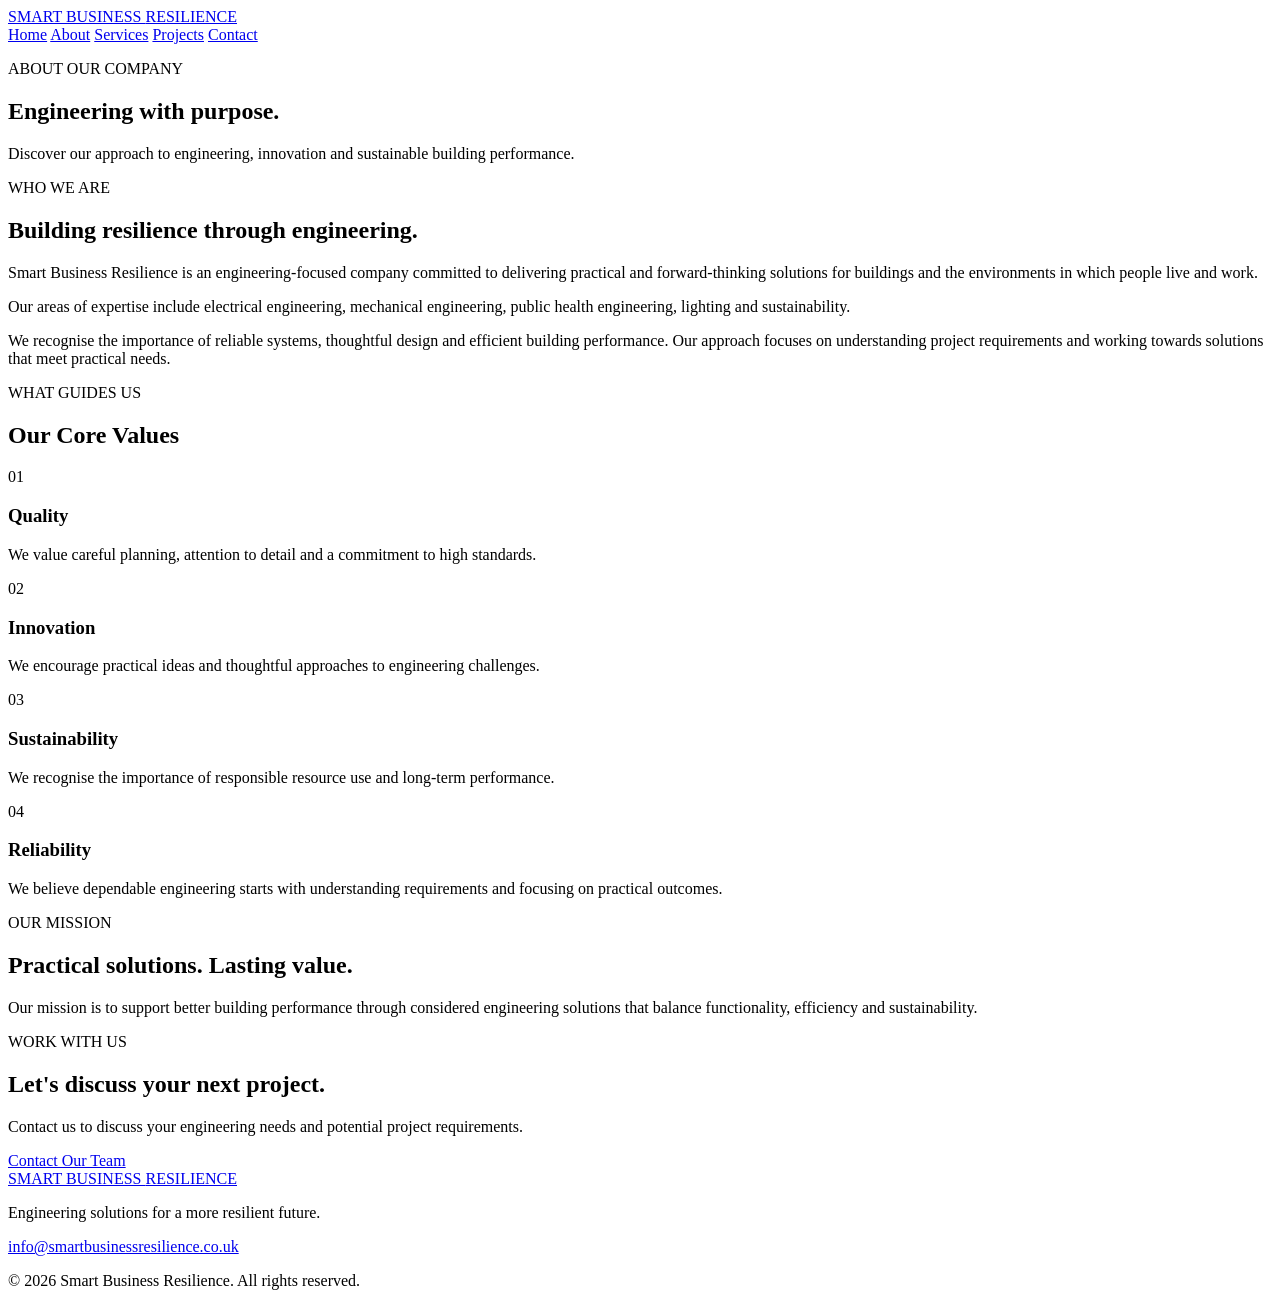
==== about.html @ 9f5261fa "Create about.html" ====
<!DOCTYPE html>
<html lang="en">
<head>
    <meta charset="UTF-8">
    <meta name="viewport" content="width=device-width, initial-scale=1.0">

    <title>About Us | Smart Business Resilience</title>

    <meta name="description" content="Learn about Smart Business Resilience and our commitment to dependable, sustainable engineering solutions.">

    <link rel="stylesheet" href="styles.css">
</head>

<body>

    <header class="header">

        <a href="index.html" class="logo">
            SMART BUSINESS
            <span>RESILIENCE</span>
        </a>

        <nav class="navigation">
            <a href="index.html">Home</a>
            <a href="about.html" class="active">About</a>
            <a href="services.html">Services</a>
            <a href="projects.html">Projects</a>
            <a href="contact.html">Contact</a>
        </nav>

    </header>

    <main>

        <section class="page-hero">

            <p class="eyebrow">ABOUT OUR COMPANY</p>

            <h1>Engineering with purpose.</h1>

            <p>
                Discover our approach to engineering, innovation
                and sustainable building performance.
            </p>

        </section>

        <section class="section about-intro">

            <p class="eyebrow">WHO WE ARE</p>

            <h2>Building resilience through engineering.</h2>

            <p>
                Smart Business Resilience is an engineering-focused
                company committed to delivering practical and
                forward-thinking solutions for buildings and the
                environments in which people live and work.
            </p>

            <p>
                Our areas of expertise include electrical engineering,
                mechanical engineering, public health engineering,
                lighting and sustainability.
            </p>

            <p>
                We recognise the importance of reliable systems,
                thoughtful design and efficient building performance.
                Our approach focuses on understanding project
                requirements and working towards solutions that
                meet practical needs.
            </p>

        </section>

        <section class="section values-section">

            <p class="eyebrow">WHAT GUIDES US</p>

            <h2>Our Core Values</h2>

            <div class="service-grid">

                <article class="service-card">

                    <span class="service-number">01</span>

                    <h3>Quality</h3>

                    <p>
                        We value careful planning, attention to detail
                        and a commitment to high standards.
                    </p>

                </article>

                <article class="service-card">

                    <span class="service-number">02</span>

                    <h3>Innovation</h3>

                    <p>
                        We encourage practical ideas and thoughtful
                        approaches to engineering challenges.
                    </p>

                </article>

                <article class="service-card">

                    <span class="service-number">03</span>

                    <h3>Sustainability</h3>

                    <p>
                        We recognise the importance of responsible
                        resource use and long-term performance.
                    </p>

                </article>

                <article class="service-card">

                    <span class="service-number">04</span>

                    <h3>Reliability</h3>

                    <p>
                        We believe dependable engineering starts
                        with understanding requirements and
                        focusing on practical outcomes.
                    </p>

                </article>

            </div>

        </section>

        <section class="feature section">

            <div>

                <p class="eyebrow">OUR MISSION</p>

                <h2>Practical solutions. Lasting value.</h2>

            </div>

            <p>
                Our mission is to support better building performance
                through considered engineering solutions that balance
                functionality, efficiency and sustainability.
            </p>

        </section>

        <section class="cta section">

            <p class="eyebrow">WORK WITH US</p>

            <h2>Let's discuss your next project.</h2>

            <p>
                Contact us to discuss your engineering needs
                and potential project requirements.
            </p>

            <a href="contact.html" class="button button-light">
                Contact Our Team
            </a>

        </section>

    </main>

    <footer class="footer">

        <a href="index.html" class="logo">
            SMART BUSINESS
            <span>RESILIENCE</span>
        </a>

        <p>
            Engineering solutions for a more resilient future.
        </p>

        <a href="mailto:info@smartbusinessresilience.co.uk">
            info@smartbusinessresilience.co.uk
        </a>

        <p class="copyright">
            &copy; <span id="year">2026</span>
            Smart Business Resilience. All rights reserved.
        </p>

    </footer>

    <script src="main.js"></script>

</body>
          </html>
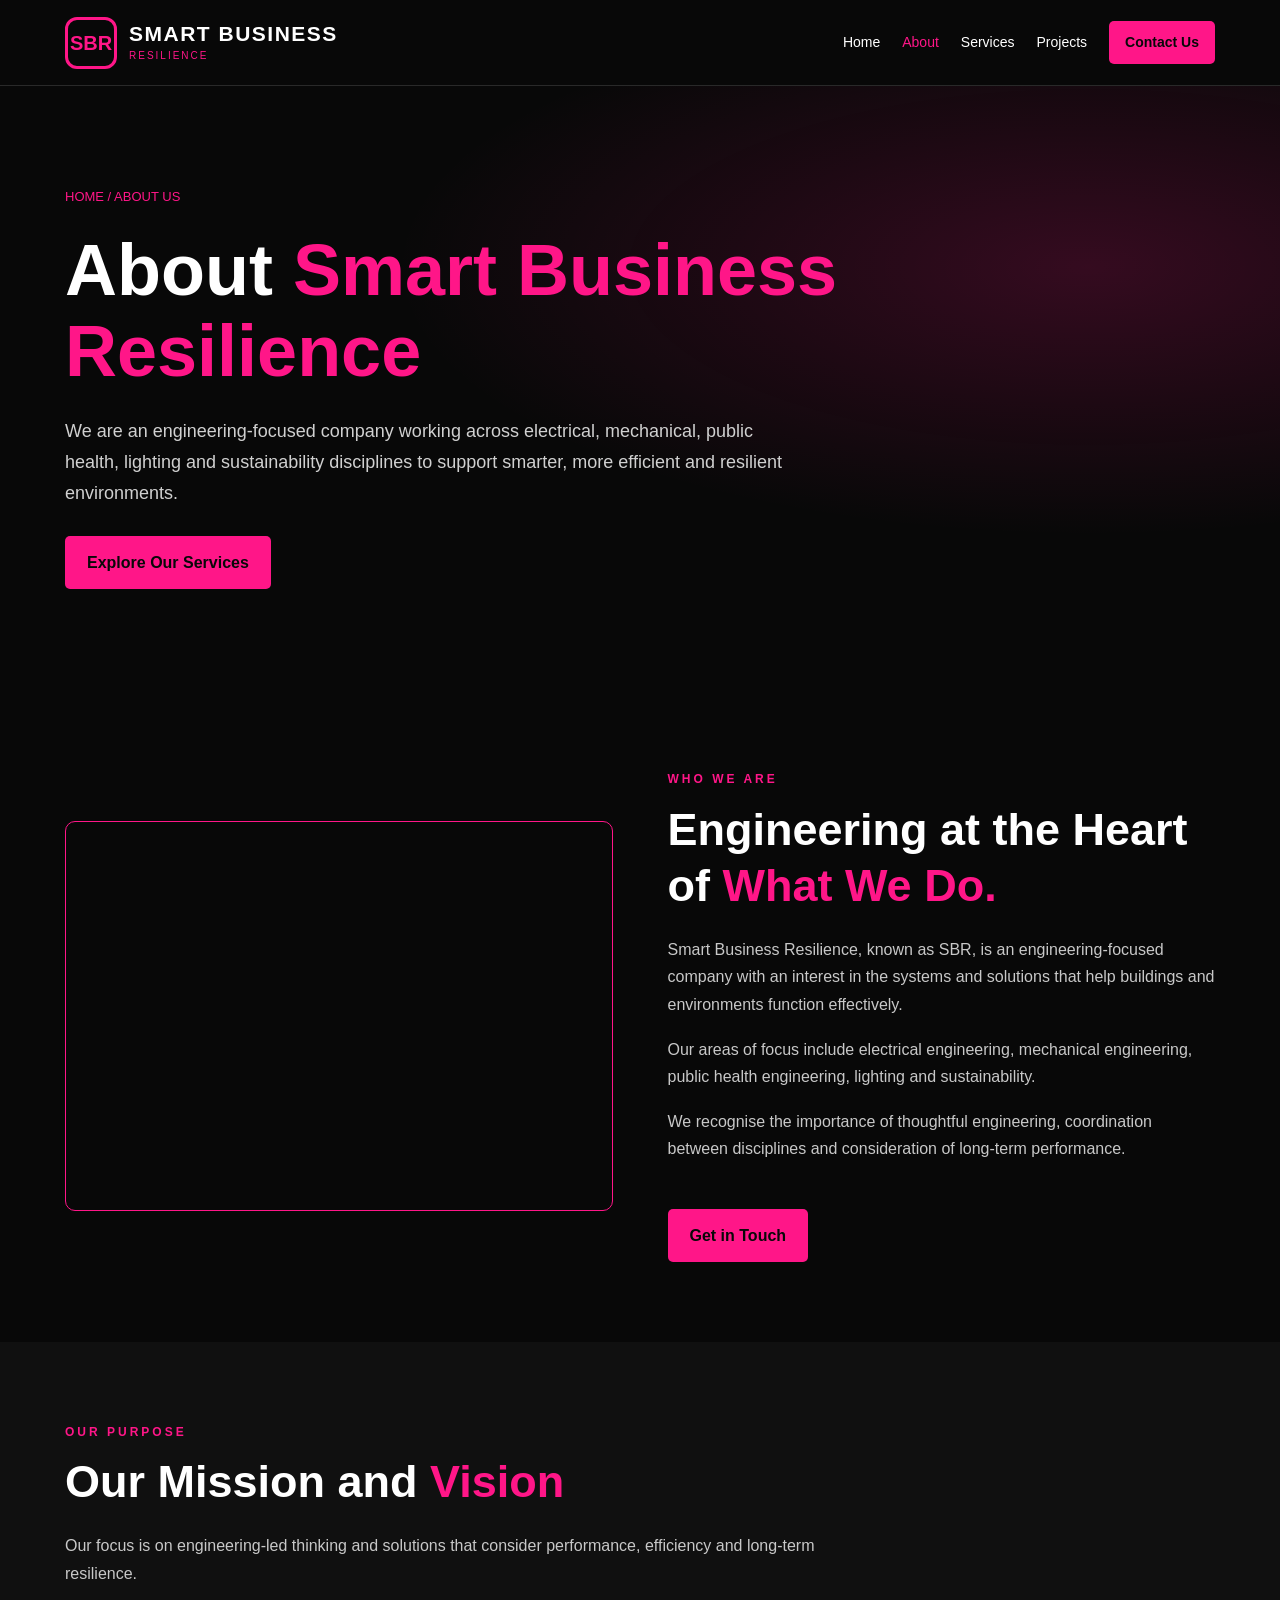
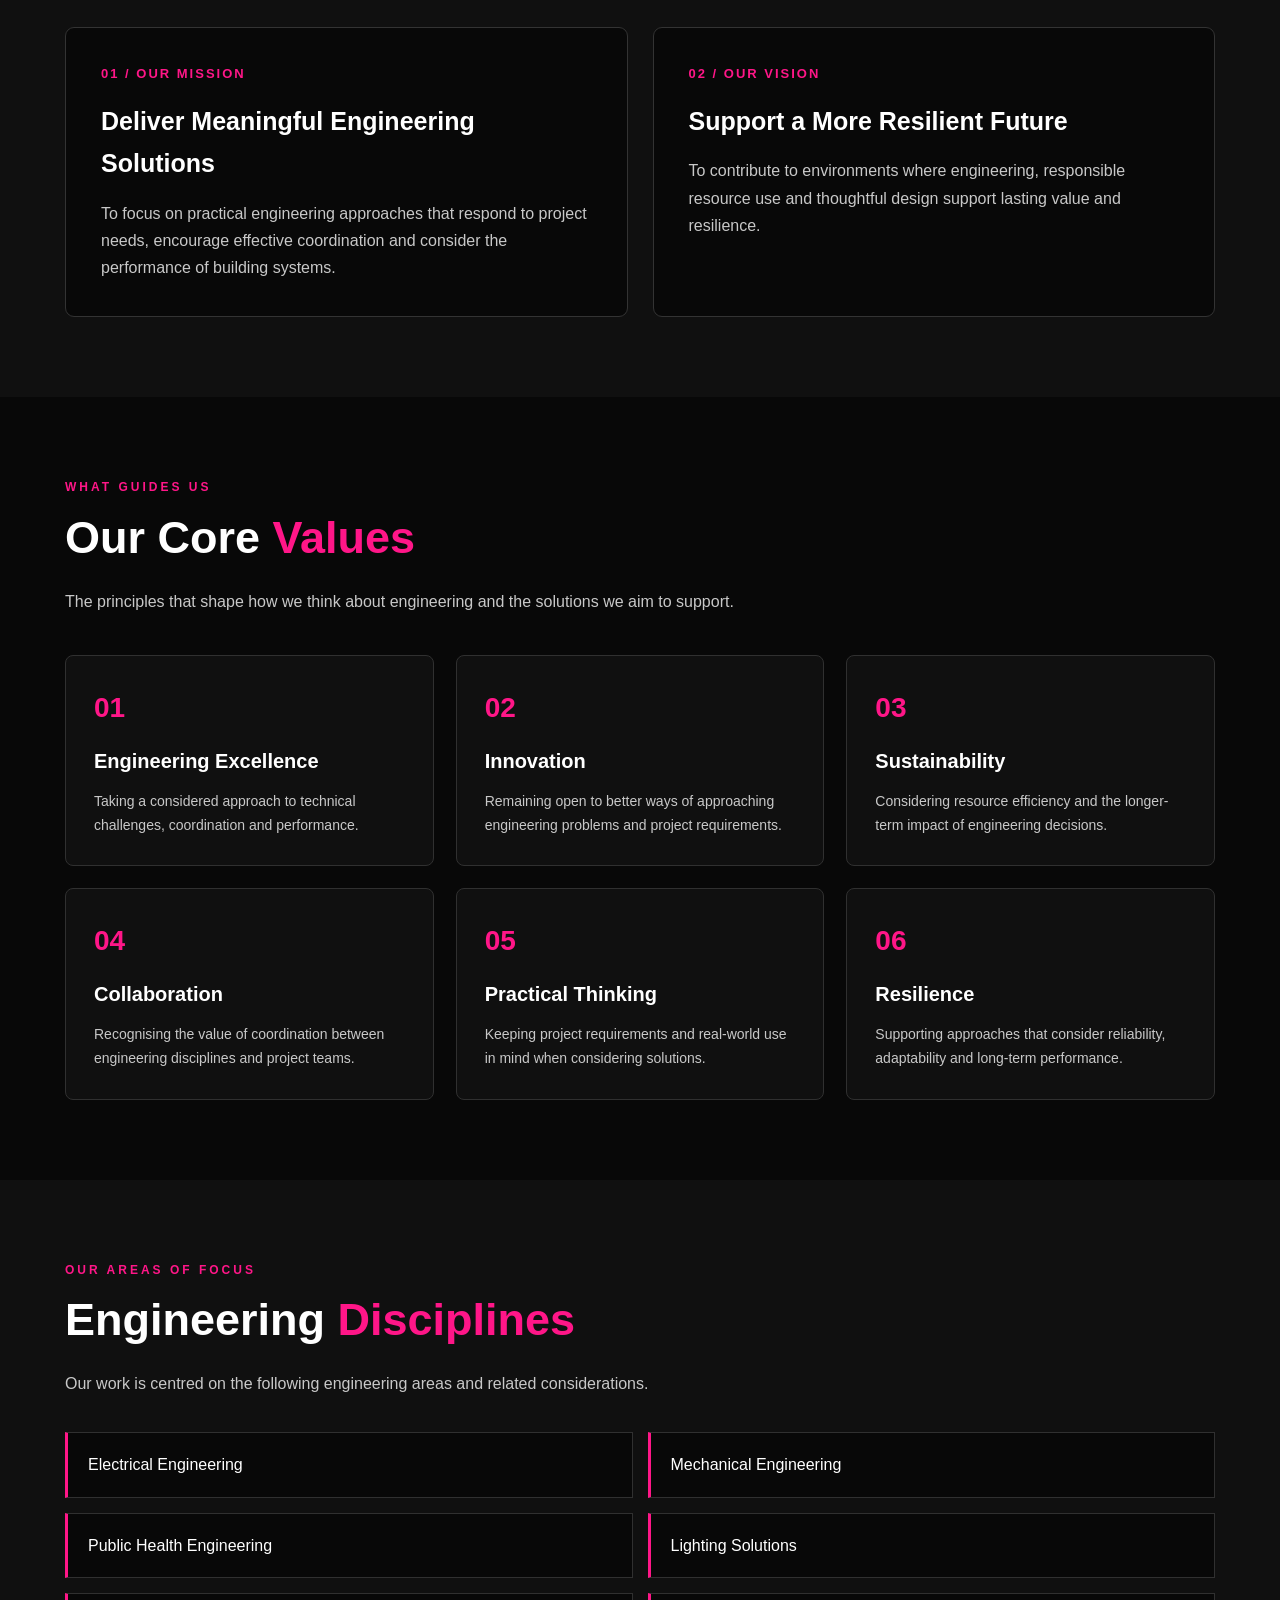
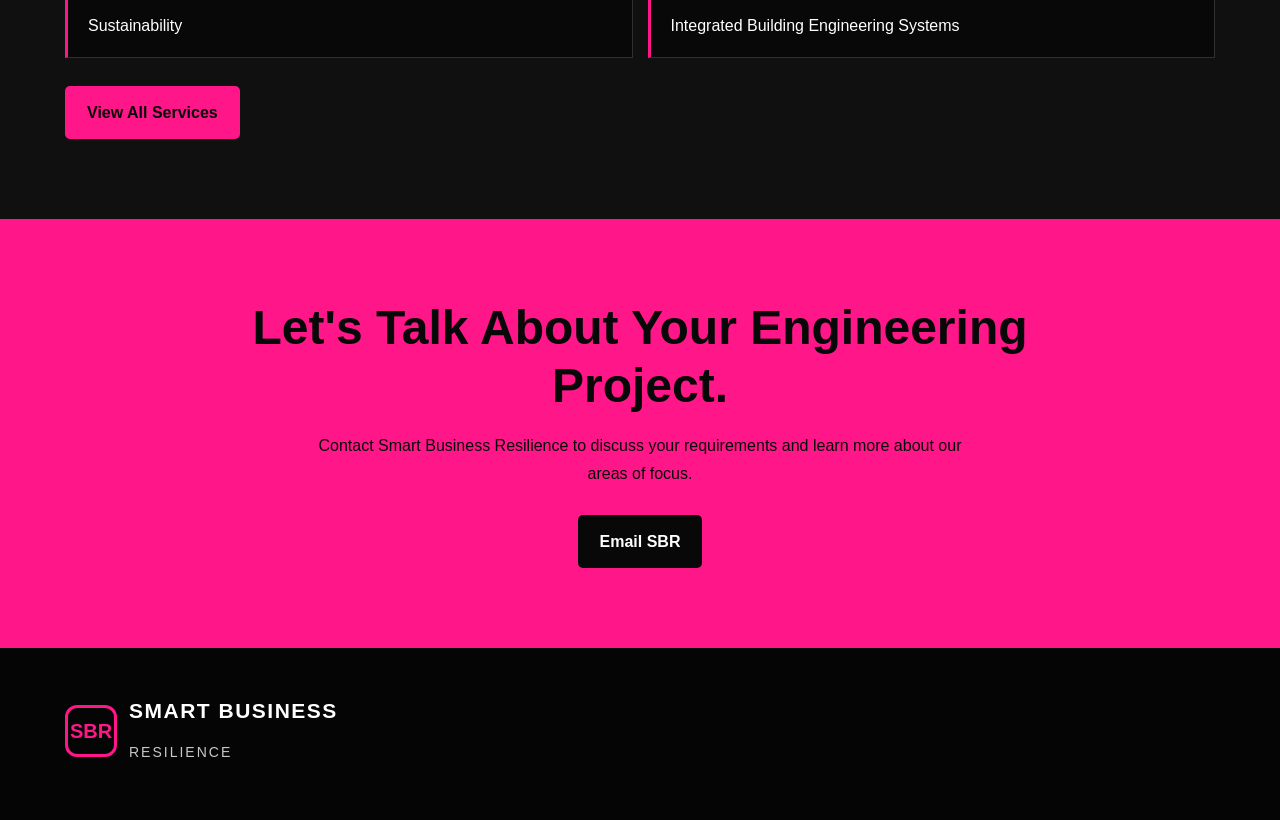
==== commit 53e8366b: "Update about.html" ====
--- a/about.html
+++ b/about.html
@@ -6,199 +6,763 @@
 
     <title>About Us | Smart Business Resilience</title>
 
-    <meta name="description" content="Learn about Smart Business Resilience and our commitment to dependable, sustainable engineering solutions.">
-
-    <link rel="stylesheet" href="styles.css">
+    <meta name="description" content="Learn about Smart Business Resilience, an engineering-focused company covering electrical, mechanical, public health, lighting and sustainability.">
+
+    <style>
+        * {
+            margin: 0;
+            padding: 0;
+            box-sizing: border-box;
+        }
+
+        html {
+            scroll-behavior: smooth;
+        }
+
+        body {
+            font-family: Arial, Helvetica, sans-serif;
+            background: #080808;
+            color: #ffffff;
+            line-height: 1.7;
+        }
+
+        a {
+            text-decoration: none;
+            color: inherit;
+        }
+
+        .container {
+            width: 90%;
+            max-width: 1150px;
+            margin: auto;
+        }
+
+        .pink {
+            color: #ff1688;
+        }
+
+        /* HEADER */
+
+        header {
+            background: #080808;
+            border-bottom: 1px solid #292929;
+        }
+
+        .navbar {
+            min-height: 85px;
+            display: flex;
+            justify-content: space-between;
+            align-items: center;
+            gap: 20px;
+        }
+
+        .logo {
+            display: flex;
+            align-items: center;
+            gap: 12px;
+        }
+
+        .logo-symbol {
+            width: 52px;
+            height: 52px;
+            border: 3px solid #ff1688;
+            border-radius: 12px;
+            display: flex;
+            align-items: center;
+            justify-content: center;
+            color: #ff1688;
+            font-size: 20px;
+            font-weight: 900;
+        }
+
+        .logo-text h2 {
+            font-size: 21px;
+            line-height: 1.2;
+            letter-spacing: 1.5px;
+        }
+
+        .logo-text p {
+            color: #ff1688;
+            font-size: 10px;
+            letter-spacing: 2px;
+        }
+
+        nav {
+            display: flex;
+            align-items: center;
+            flex-wrap: wrap;
+            gap: 22px;
+        }
+
+        nav a {
+            font-size: 14px;
+            transition: 0.3s;
+        }
+
+        nav a:hover,
+        nav a.active {
+            color: #ff1688;
+        }
+
+        .nav-button {
+            background: #ff1688;
+            color: #080808;
+            padding: 10px 16px;
+            border-radius: 5px;
+            font-weight: bold;
+        }
+
+        .nav-button:hover {
+            background: #ffffff;
+            color: #080808;
+        }
+
+        /* PAGE HERO */
+
+        .page-hero {
+            padding: 100px 0;
+            background:
+                radial-gradient(
+                    ellipse at 85% 30%,
+                    rgba(255, 22, 136, 0.18),
+                    transparent 45%
+                ),
+                #080808;
+        }
+
+        .breadcrumb {
+            color: #ff1688;
+            font-size: 13px;
+            margin-bottom: 22px;
+        }
+
+        .page-hero h1 {
+            max-width: 850px;
+            font-size: clamp(42px, 7vw, 72px);
+            line-height: 1.12;
+            margin-bottom: 25px;
+        }
+
+        .page-hero p {
+            max-width: 720px;
+            color: #d0d0d0;
+            font-size: 18px;
+        }
+
+        /* BUTTONS */
+
+        .button {
+            display: inline-block;
+            margin-top: 28px;
+            padding: 13px 22px;
+            background: #ff1688;
+            color: #080808;
+            font-weight: bold;
+            border-radius: 5px;
+            transition: 0.3s;
+        }
+
+        .button:hover {
+            background: #ffffff;
+        }
+
+        /* SECTION HEADINGS */
+
+        section {
+            padding: 80px 0;
+        }
+
+        .section-label {
+            color: #ff1688;
+            text-transform: uppercase;
+            font-size: 12px;
+            letter-spacing: 3px;
+            font-weight: bold;
+            margin-bottom: 12px;
+        }
+
+        .section-title {
+            font-size: clamp(30px, 5vw, 45px);
+            line-height: 1.25;
+            margin-bottom: 22px;
+        }
+
+        .section-description {
+            color: #c8c8c8;
+            max-width: 760px;
+        }
+
+        /* COMPANY INTRODUCTION */
+
+        .intro-grid {
+            display: grid;
+            grid-template-columns: 1fr 1fr;
+            gap: 55px;
+            align-items: center;
+        }
+
+        .intro-image {
+            min-height: 390px;
+            background:
+                linear-gradient(
+                    rgba(8, 8, 8, 0.15),
+                    rgba(8, 8, 8, 0.65)
+                ),
+                url("https://images.unsplash.com/photo-1581092921461-eab62e97a780?auto=format&fit=crop&w=1000&q=80");
+            background-position: center;
+            background-size: cover;
+            border: 1px solid #ff1688;
+            border-radius: 10px;
+        }
+
+        .intro-text p {
+            color: #c8c8c8;
+            margin-bottom: 18px;
+        }
+
+        /* MISSION AND VISION */
+
+        .mission-section {
+            background: #101010;
+        }
+
+        .mission-grid {
+            display: grid;
+            grid-template-columns: 1fr 1fr;
+            gap: 25px;
+            margin-top: 40px;
+        }
+
+        .mission-card {
+            padding: 35px;
+            border: 1px solid #333333;
+            border-radius: 9px;
+            background: #080808;
+        }
+
+        .mission-card:hover {
+            border-color: #ff1688;
+        }
+
+        .card-number {
+            color: #ff1688;
+            font-weight: bold;
+            font-size: 13px;
+            letter-spacing: 2px;
+            margin-bottom: 15px;
+        }
+
+        .mission-card h3 {
+            font-size: 25px;
+            margin-bottom: 15px;
+        }
+
+        .mission-card p {
+            color: #c8c8c8;
+        }
+
+        /* VALUES */
+
+        .values-grid {
+            display: grid;
+            grid-template-columns: repeat(3, 1fr);
+            gap: 22px;
+            margin-top: 40px;
+        }
+
+        .value-card {
+            padding: 28px;
+            border: 1px solid #303030;
+            border-radius: 8px;
+            background: #101010;
+        }
+
+        .value-card h3 {
+            font-size: 20px;
+            margin-bottom: 12px;
+        }
+
+        .value-card p {
+            color: #c8c8c8;
+            font-size: 14px;
+        }
+
+        .value-mark {
+            color: #ff1688;
+            font-size: 28px;
+            font-weight: bold;
+            margin-bottom: 12px;
+        }
+
+        /* ENGINEERING DISCIPLINES */
+
+        .disciplines-section {
+            background: #101010;
+        }
+
+        .discipline-list {
+            list-style: none;
+            display: grid;
+            grid-template-columns: 1fr 1fr;
+            gap: 15px;
+            margin-top: 35px;
+        }
+
+        .discipline-list li {
+            background: #080808;
+            border: 1px solid #303030;
+            border-left: 3px solid #ff1688;
+            padding: 18px 20px;
+        }
+
+        /* CALL TO ACTION */
+
+        .cta-section {
+            background: #ff1688;
+            color: #080808;
+            text-align: center;
+        }
+
+        .cta-section h2 {
+            max-width: 800px;
+            margin: 0 auto 18px;
+            font-size: clamp(32px, 5vw, 48px);
+            line-height: 1.2;
+        }
+
+        .cta-section p {
+            max-width: 650px;
+            margin: auto;
+        }
+
+        .cta-section .button {
+            background: #080808;
+            color: #ffffff;
+        }
+
+        .cta-section .button:hover {
+            background: #ffffff;
+            color: #080808;
+        }
+
+        /* FOOTER */
+
+        footer {
+            background: #050505;
+            padding: 50px 0 20px;
+        }
+
+        .footer-grid {
+            display: grid;
+            grid-template-columns: 2fr 1fr 1.5fr;
+            gap: 35px;
+            padding-bottom: 35px;
+        }
+
+        footer h3 {
+            margin-bottom: 15px;
+        }
+
+        .footer-about p {
+            color: #c8c8c8;
+            font-size: 14px;
+            margin-top: 18px;
+            max-width: 400px;
+        }
+
+        .footer-links {
+            list-style: none;
+        }
+
+        .footer-links li {
+            margin-bottom: 10px;
+        }
+
+        .footer-links a {
+            color: #c8c8c8;
+            font-size: 14px;
+            overflow-wrap: anywhere;
+        }
+
+        .footer-links a:hover {
+            color: #ff1688;
+        }
+
+        .footer-bottom {
+            border-top: 1px solid #292929;
+            padding-top: 20px;
+            text-align: center;
+            color: #c8c8c8;
+            font-size: 13px;
+        }
+
+        /* RESPONSIVE DESIGN */
+
+        @media (max-width: 850px) {
+            .navbar {
+                flex-direction: column;
+                padding: 20px 0;
+            }
+
+            nav {
+                justify-content: center;
+                gap: 14px;
+            }
+
+            .intro-grid {
+                grid-template-columns: 1fr;
+            }
+
+            .mission-grid {
+                grid-template-columns: 1fr;
+            }
+
+            .values-grid {
+                grid-template-columns: 1fr 1fr;
+            }
+
+            .footer-grid {
+                grid-template-columns: 1fr 1fr;
+            }
+        }
+
+        @media (max-width: 550px) {
+            .page-hero {
+                padding: 70px 0;
+            }
+
+            section {
+                padding: 60px 0;
+            }
+
+            .values-grid,
+            .discipline-list,
+            .footer-grid {
+                grid-template-columns: 1fr;
+            }
+
+            .intro-image {
+                min-height: 260px;
+            }
+
+            .logo-text h2 {
+                font-size: 18px;
+            }
+
+            nav {
+                gap: 12px;
+            }
+
+            nav a {
+                font-size: 12px;
+            }
+        }
+    </style>
 </head>
 
 <body>
 
-    <header class="header">
-
-        <a href="index.html" class="logo">
-            SMART BUSINESS
-            <span>RESILIENCE</span>
-        </a>
-
-        <nav class="navigation">
-            <a href="index.html">Home</a>
-            <a href="about.html" class="active">About</a>
-            <a href="services.html">Services</a>
-            <a href="projects.html">Projects</a>
-            <a href="contact.html">Contact</a>
-        </nav>
-
+    <!-- HEADER -->
+    <header>
+        <div class="container navbar">
+
+            <a href="../index.html" class="logo">
+                <div class="logo-symbol">SBR</div>
+
+                <div class="logo-text">
+                    <h2>SMART BUSINESS</h2>
+                    <p>RESILIENCE</p>
+                </div>
+            </a>
+
+            <nav>
+                <a href="../index.html">Home</a>
+                <a href="about.html" class="active">About</a>
+                <a href="services.html">Services</a>
+                <a href="projects.html">Projects</a>
+                <a href="contact.html" class="nav-button">Contact Us</a>
+            </nav>
+
+        </div>
     </header>
 
+
+    <!-- ABOUT PAGE INTRODUCTION -->
     <main>
 
         <section class="page-hero">
-
-            <p class="eyebrow">ABOUT OUR COMPANY</p>
-
-            <h1>Engineering with purpose.</h1>
-
-            <p>
-                Discover our approach to engineering, innovation
-                and sustainable building performance.
-            </p>
-
+            <div class="container">
+
+                <div class="breadcrumb">
+                    HOME / ABOUT US
+                </div>
+
+                <h1>
+                    About <span class="pink">Smart Business Resilience</span>
+                </h1>
+
+                <p>
+                    We are an engineering-focused company working across
+                    electrical, mechanical, public health, lighting and
+                    sustainability disciplines to support smarter,
+                    more efficient and resilient environments.
+                </p>
+
+                <a href="services.html" class="button">
+                    Explore Our Services
+                </a>
+
+            </div>
         </section>
 
-        <section class="section about-intro">
-
-            <p class="eyebrow">WHO WE ARE</p>
-
-            <h2>Building resilience through engineering.</h2>
-
-            <p>
-                Smart Business Resilience is an engineering-focused
-                company committed to delivering practical and
-                forward-thinking solutions for buildings and the
-                environments in which people live and work.
-            </p>
-
-            <p>
-                Our areas of expertise include electrical engineering,
-                mechanical engineering, public health engineering,
-                lighting and sustainability.
-            </p>
-
-            <p>
-                We recognise the importance of reliable systems,
-                thoughtful design and efficient building performance.
-                Our approach focuses on understanding project
-                requirements and working towards solutions that
-                meet practical needs.
-            </p>
-
+
+        <!-- WHO WE ARE -->
+        <section>
+            <div class="container intro-grid">
+
+                <div class="intro-image" role="img"
+                     aria-label="Illustrative engineering workplace image">
+                </div>
+
+                <div class="intro-text">
+
+                    <div class="section-label">Who We Are</div>
+
+                    <h2 class="section-title">
+                        Engineering at the Heart of
+                        <span class="pink">What We Do.</span>
+                    </h2>
+
+                    <p>
+                        Smart Business Resilience, known as SBR, is an
+                        engineering-focused company with an interest in
+                        the systems and solutions that help buildings
+                        and environments function effectively.
+                    </p>
+
+                    <p>
+                        Our areas of focus include electrical engineering,
+                        mechanical engineering, public health engineering,
+                        lighting and sustainability.
+                    </p>
+
+                    <p>
+                        We recognise the importance of thoughtful
+                        engineering, coordination between disciplines
+                        and consideration of long-term performance.
+                    </p>
+
+                    <a href="contact.html" class="button">
+                        Get in Touch
+                    </a>
+
+                </div>
+            </div>
         </section>
 
-        <section class="section values-section">
-
-            <p class="eyebrow">WHAT GUIDES US</p>
-
-            <h2>Our Core Values</h2>
-
-            <div class="service-grid">
-
-                <article class="service-card">
-
-                    <span class="service-number">01</span>
-
-                    <h3>Quality</h3>
-
-                    <p>
-                        We value careful planning, attention to detail
-                        and a commitment to high standards.
-                    </p>
-
-                </article>
-
-                <article class="service-card">
-
-                    <span class="service-number">02</span>
-
-                    <h3>Innovation</h3>
-
-                    <p>
-                        We encourage practical ideas and thoughtful
-                        approaches to engineering challenges.
-                    </p>
-
-                </article>
-
-                <article class="service-card">
-
-                    <span class="service-number">03</span>
-
-                    <h3>Sustainability</h3>
-
-                    <p>
-                        We recognise the importance of responsible
-                        resource use and long-term performance.
-                    </p>
-
-                </article>
-
-                <article class="service-card">
-
-                    <span class="service-number">04</span>
-
-                    <h3>Reliability</h3>
-
-                    <p>
-                        We believe dependable engineering starts
-                        with understanding requirements and
-                        focusing on practical outcomes.
-                    </p>
-
-                </article>
-
+
+        <!-- MISSION AND VISION -->
+        <section class="mission-section">
+            <div class="container">
+
+                <div class="section-label">Our Purpose</div>
+
+                <h2 class="section-title">
+                    Our Mission and <span class="pink">Vision</span>
+                </h2>
+
+                <p class="section-description">
+                    Our focus is on engineering-led thinking and
+                    solutions that consider performance, efficiency
+                    and long-term resilience.
+                </p>
+
+                <div class="mission-grid">
+
+                    <article class="mission-card">
+
+                        <div class="card-number">01 / OUR MISSION</div>
+
+                        <h3>Deliver Meaningful Engineering Solutions</h3>
+
+                        <p>
+                            To focus on practical engineering approaches
+                            that respond to project needs, encourage
+                            effective coordination and consider the
+                            performance of building systems.
+                        </p>
+
+                    </article>
+
+                    <article class="mission-card">
+
+                        <div class="card-number">02 / OUR VISION</div>
+
+                        <h3>Support a More Resilient Future</h3>
+
+                        <p>
+                            To contribute to environments where engineering,
+                            responsible resource use and thoughtful design
+                            support lasting value and resilience.
+                        </p>
+
+                    </article>
+
+                </div>
             </div>
-
         </section>
 
-        <section class="feature section">
-
-            <div>
-
-                <p class="eyebrow">OUR MISSION</p>
-
-                <h2>Practical solutions. Lasting value.</h2>
-
+
+        <!-- OUR VALUES -->
+        <section>
+            <div class="container">
+
+                <div class="section-label">What Guides Us</div>
+
+                <h2 class="section-title">
+                    Our Core <span class="pink">Values</span>
+                </h2>
+
+                <p class="section-description">
+                    The principles that shape how we think about
+                    engineering and the solutions we aim to support.
+                </p>
+
+                <div class="values-grid">
+
+                    <article class="value-card">
+                        <div class="value-mark">01</div>
+                        <h3>Engineering Excellence</h3>
+                        <p>
+                            Taking a considered approach to technical
+                            challenges, coordination and performance.
+                        </p>
+                    </article>
+
+                    <article class="value-card">
+                        <div class="value-mark">02</div>
+                        <h3>Innovation</h3>
+                        <p>
+                            Remaining open to better ways of approaching
+                            engineering problems and project requirements.
+                        </p>
+                    </article>
+
+                    <article class="value-card">
+                        <div class="value-mark">03</div>
+                        <h3>Sustainability</h3>
+                        <p>
+                            Considering resource efficiency and the
+                            longer-term impact of engineering decisions.
+                        </p>
+                    </article>
+
+                    <article class="value-card">
+                        <div class="value-mark">04</div>
+                        <h3>Collaboration</h3>
+                        <p>
+                            Recognising the value of coordination between
+                            engineering disciplines and project teams.
+                        </p>
+                    </article>
+
+                    <article class="value-card">
+                        <div class="value-mark">05</div>
+                        <h3>Practical Thinking</h3>
+                        <p>
+                            Keeping project requirements and real-world
+                            use in mind when considering solutions.
+                        </p>
+                    </article>
+
+                    <article class="value-card">
+                        <div class="value-mark">06</div>
+                        <h3>Resilience</h3>
+                        <p>
+                            Supporting approaches that consider reliability,
+                            adaptability and long-term performance.
+                        </p>
+                    </article>
+
+                </div>
             </div>
-
-            <p>
-                Our mission is to support better building performance
-                through considered engineering solutions that balance
-                functionality, efficiency and sustainability.
-            </p>
-
         </section>
 
-        <section class="cta section">
-
-            <p class="eyebrow">WORK WITH US</p>
-
-            <h2>Let's discuss your next project.</h2>
-
-            <p>
-                Contact us to discuss your engineering needs
-                and potential project requirements.
-            </p>
-
-            <a href="contact.html" class="button button-light">
-                Contact Our Team
-            </a>
-
+
+        <!-- ENGINEERING DISCIPLINES -->
+        <section class="disciplines-section">
+            <div class="container">
+
+                <div class="section-label">Our Areas of Focus</div>
+
+                <h2 class="section-title">
+                    Engineering <span class="pink">Disciplines</span>
+                </h2>
+
+                <p class="section-description">
+                    Our work is centred on the following engineering
+                    areas and related considerations.
+                </p>
+
+                <ul class="discipline-list">
+                    <li>Electrical Engineering</li>
+                    <li>Mechanical Engineering</li>
+                    <li>Public Health Engineering</li>
+                    <li>Lighting Solutions</li>
+                    <li>Sustainability</li>
+                    <li>Integrated Building Engineering Systems</li>
+                </ul>
+
+                <a href="services.html" class="button">
+                    View All Services
+                </a>
+
+            </div>
         </section>
 
+
+        <!-- CONTACT CALL TO ACTION -->
+        <section class="cta-section">
+            <div class="container">
+
+                <h2>
+                    Let's Talk About Your
+                    <span>Engineering Project.</span>
+                </h2>
+
+                <p>
+                    Contact Smart Business Resilience to discuss your
+                    requirements and learn more about our areas of focus.
+                </p>
+
+                <a
+                    href="mailto:info@smartbusinessresilience.co.uk"
+                    class="button"
+                >
+                    Email SBR
+                </a>
+
+            </div>
+        </section>
+
     </main>
 
-    <footer class="footer">
-
-        <a href="index.html" class="logo">
-            SMART BUSINESS
-            <span>RESILIENCE</span>
-        </a>
-
-        <p>
-            Engineering solutions for a more resilient future.
-        </p>
-
-        <a href="mailto:info@smartbusinessresilience.co.uk">
-            info@smartbusinessresilience.co.uk
-        </a>
-
-        <p class="copyright">
-            &copy; <span id="year">2026</span>
-            Smart Business Resilience. All rights reserved.
-        </p>
-
-    </footer>
-
-    <script src="main.js"></script>
-
-</body>
-          </html>
+
+    <!-- FOOTER -->
+    <footer>
+        <div class="container">
+
+            <div class="footer-grid">
+
+                <div class="footer-about">
+
+                    <a href="../index.html" class="logo">
+                        <div class="logo-symbol">SBR</div>
+
+                        <div class="logo-text">
+                            <h2>SMART BUSINESS</h2>
+                            <p>RESILIENCE</p>
+                        </div>
+                    </a>
+
+    
